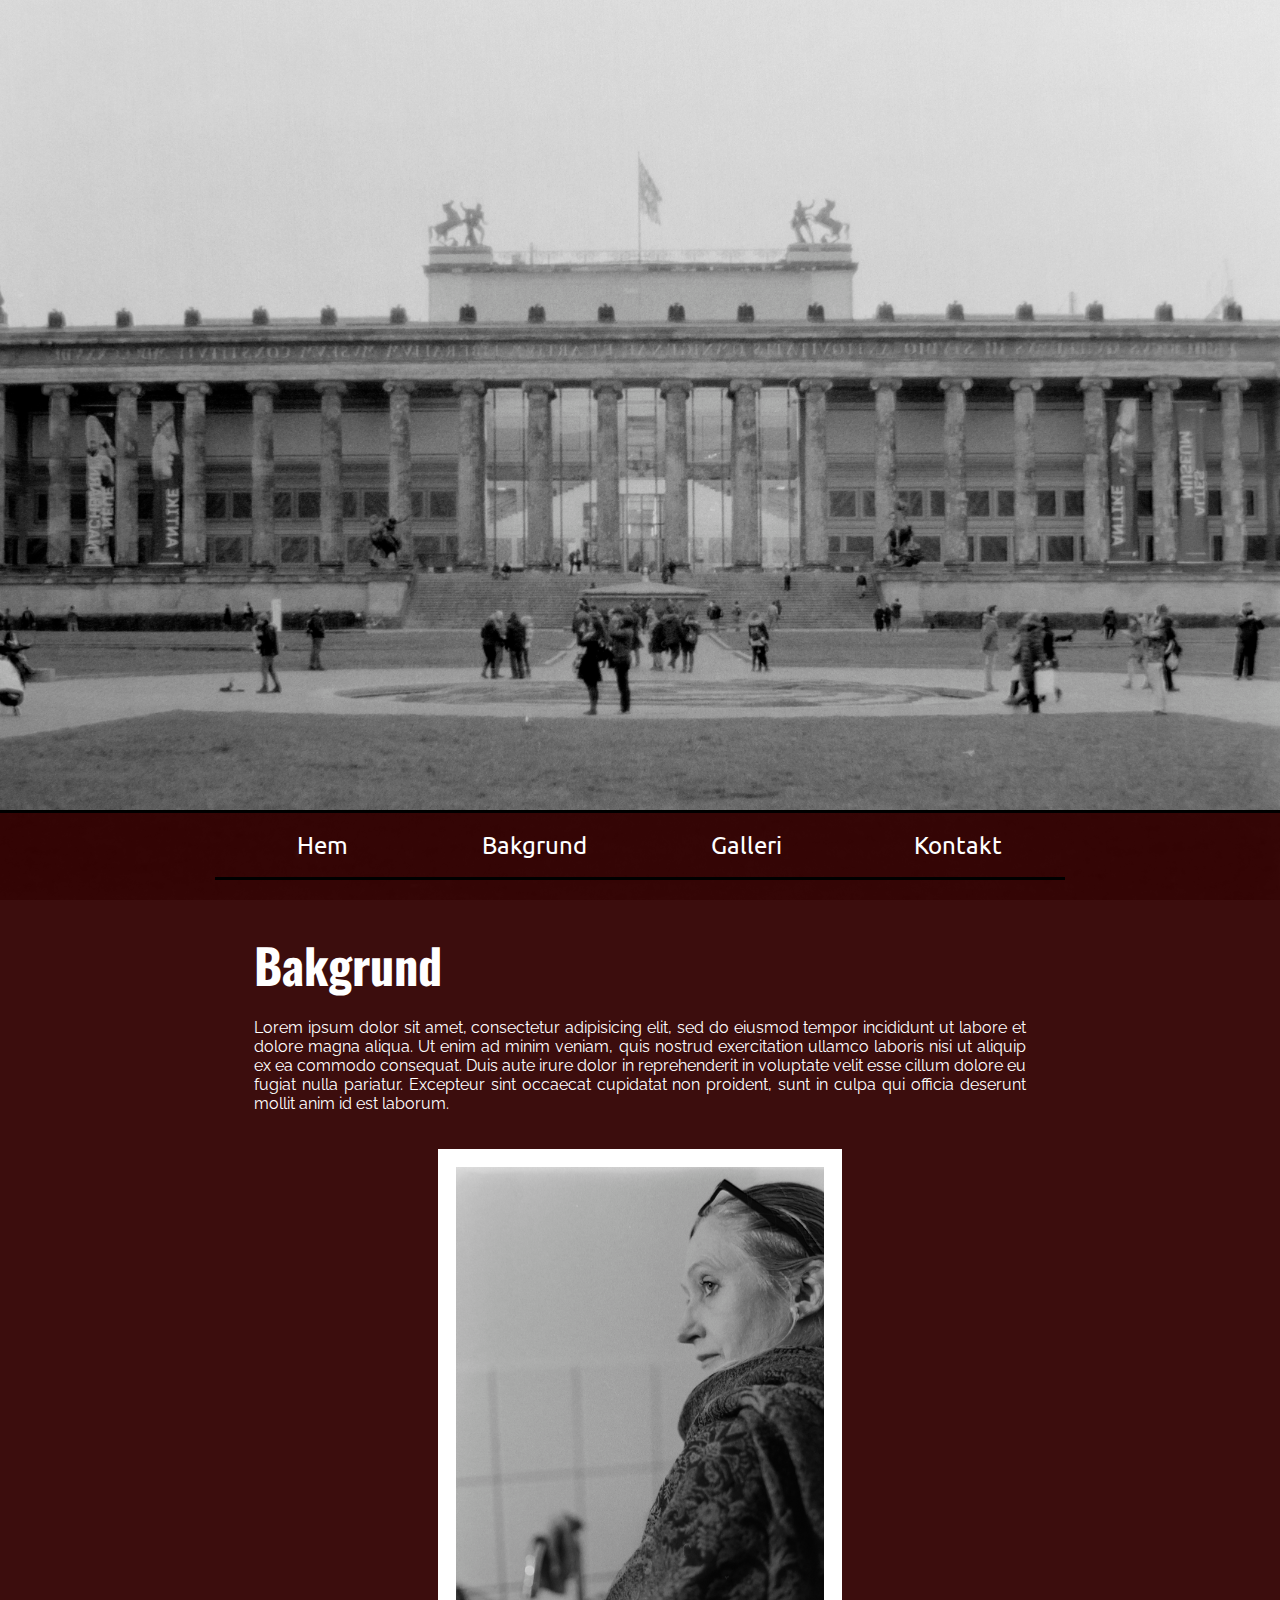
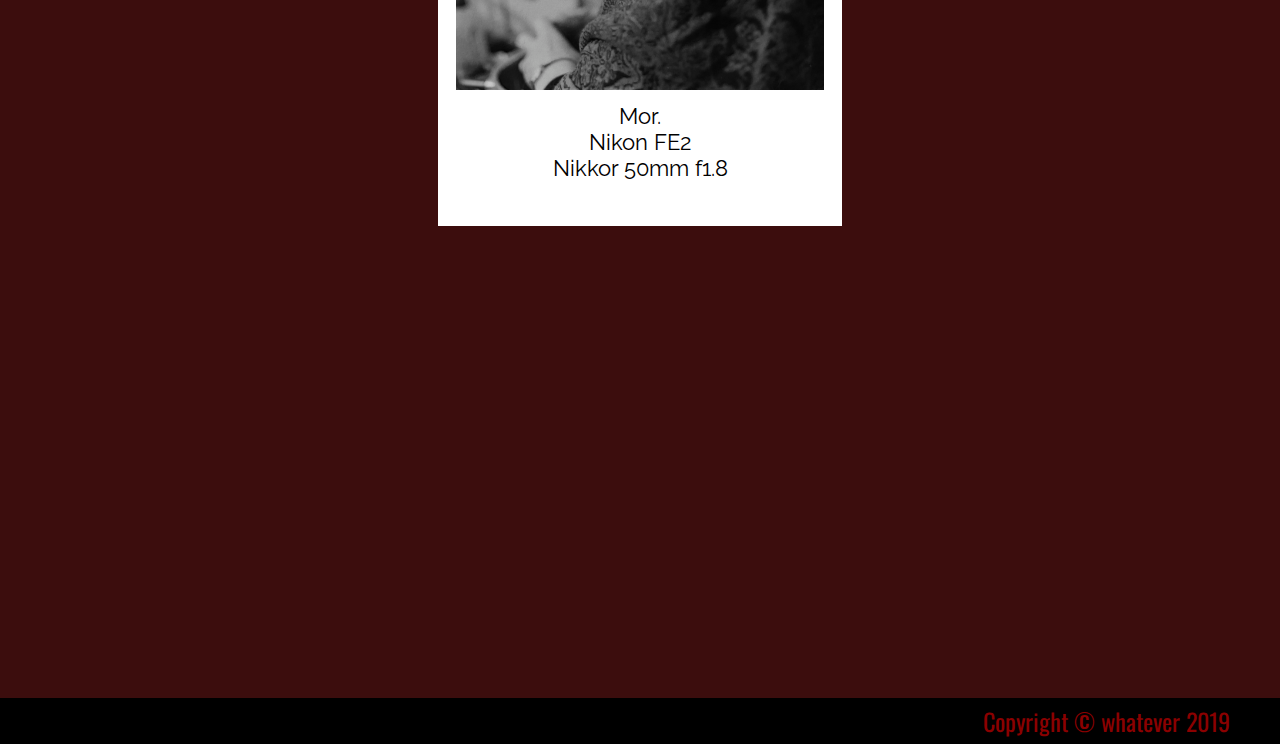
==== bakgrund/index.html @ 83a8683e "Add files via upload" ====
<!DOCTYPE html>
<html>
<head>
	<title>Gallery</title>
	<meta http-equiv="Content-Type" content="text/html; charset=UTF-8" />
	<link rel="stylesheet" type="text/css" href="../style.css">
	<link rel="stylesheet" href="https://fonts.googleapis.com/css?family=Oswald|VT323|Raleway|Ubuntu">
</head>
<body>

	<div class="header">
		</div>
	</div> 
	<div class="containercontainer">
	<div class="container">

		<div class="categories">
			<table>
			<tr>
				<th><a href="../"><button class="button button1">Hem</button></a></th>
				<th><a href="../bakgrund/"><button class="button button1">Bakgrund</button></a></th>
				<th><a href="../galleri/"><button class="button button1">Galleri</button></a></th>
				<th><a href="../kontakt/"><button class="button button1">Kontakt</button></a></th>
  			</tr>
			</table>
		</div class="categories">


		<div class="articlepreview">


		<h1>Bakgrund</h1>



		<p>Lorem ipsum dolor sit amet, consectetur adipisicing elit, sed do eiusmod
		tempor incididunt ut labore et dolore magna aliqua. Ut enim ad minim veniam,
		quis nostrud exercitation ullamco laboris nisi ut aliquip ex ea commodo
		consequat. Duis aute irure dolor in reprehenderit in voluptate velit esse
		cillum dolore eu fugiat nulla pariatur. Excepteur sint occaecat cupidatat non
		proident, sunt in culpa qui officia deserunt mollit anim id est laborum.</p>

		<div class="galleryimg portrait">

			<img src="../bilder/mamma.jpg">
			<p>Mor.<br>Nikon FE2<br> Nikkor 50mm f1.8</p>
			
		</div class="galleryimg portrait">		

		
		


		</div class="articlepreview"> 




	</div class="container">
	</div class="containercontainer">
	<div class="footer"><p>Copyright &copy; whatever 2019</p></div>


</body>
</html>
---- style.css ----
*{
	margin:0;
	padding:0;
	overflow-x:hidden;
}

body{
	background:url(bilder/Uni.jpg);
	background-size: cover;
	background-attachment: fixed;
	background-position: center;
}

.header{
	min-width:850px;
	max-width:55vw;
	margin:85vh auto 0vh auto;
	padding:3vh 10vh 2vh 10vh;
	box-sizing: border-box;
	background-color:rgba(255, 255, 255, 0);
}

.headerimage img{
	width:100%;
	height:100%;
	object-fit: contain;
}

.headerimage img:active{
    opacity:0;
    transition-duration:0.2s;
}

.categories{
	width:100%;
	display:inline-block;
	margin-bottom:1vh;
	border-top:0vh solid black;
	border-bottom:0.4vh solid black;
}

.categories table{
	margin:0vh auto;
	width:100%;
	height:100%;
}

.categories th{
	width:25%;
	padding:0;
	height:100%;
}

.button {
  background-color: black;
  border: none;
  color: black;
  text-align: center;
  margin:0 auto;
  padding:0;
  text-decoration: none;
  display: inline-block;
  box-sizing: border-box;
  font-size: 1.5em;
  font-family:Ubuntu;

  -webkit-transition-duration: 0.08s; /* Safari */
  transition-duration: 0.08s;
  cursor: pointer;

}


.button1 {        /* KVADRATISKA LÃƒâ€žNKAR */
  background-color:rgba(100, 0, 0, 0.0);
  color: white;
  width:100%;
  height:2.5em;
  box-sizing: border-box;
}

.button1:hover {
  background-color:rgba(100, 0, 0, 0.5);
  color: white;
  width:100%;
  height:;
  box-sizing: border-box;
}

.button1:active {
  background-color:rgba(75, 0, 0, 0.5);
  color: white;
  width:100%;
  height:;
  box-sizing: border-box;
}

.containercontainer{
	width:100vw;
	min-height:150vh;
	margin:0;
	background-color:rgba(50, 0, 0, 0.95);
	border-top:0.4vh solid black;

}

.container{
	min-width:850px;
	max-width:55vw;
	min-height:150vh;
	margin:0 auto 15vh auto;
	background-color:;

}

.footer{
	width:100vw;
	text-align:right;
	font-family:Oswald;
	background-color: black;
	color:darkred;
	min-height:5vh;
	padding:5px 50px;
	box-sizing: border-box;
	font-size:1.5em;

}

.articlepreview{
	width:95%;
	margin:3vh auto 0 auto;
	text-align:justify;
}

.articlepreview h1{
	font-family:Oswald;
	padding:1vh 2vh;
	color:white;
	font-size:3em;
}

.articlepreview p{
	font-family:Raleway;
	padding:1vh 2vh;
	font-size:1em;
	color:white;
}

.articleimage{
	width:40%;
	float:right;
	padding:1vh;
	margin:2vh 2vh 2vh 4vh;
	object-fit: contain;
	border:0.2em black solid;
	text-align:center;
	font-size:1em;
	box-sizing: border-box;
}


.articleimage img{
	object-fit: contain;
	width:100%;
}

.articleimage2{
	width:35%;
	float:right;
	padding:1vh;
	margin:2vh 2vh 2vh 4vh;
	object-fit: contain;
	border:0.2em black solid;
	text-align:center;
	font-size:1em;
	box-sizing: border-box;
}


.articleimage2 img{
	object-fit: contain;
	width:100%;
}

.galleryimg{
	padding:2vh 2vh 4vh 2vh;
	margin:3vh auto;
	object-fit: contain;
	/*border:0.2em black solid;*/
	text-align:center;
	font-size:1em;
	box-sizing: border-box;
	background-color:white;

}

.galleryimg p{
	color:black;
	font-size:1.4em;
}

.galleryimg img{
	object-fit: contain;
	width:100%;
}

.portrait{
    width:50%;
}

.landscape {
    width:75%;
}
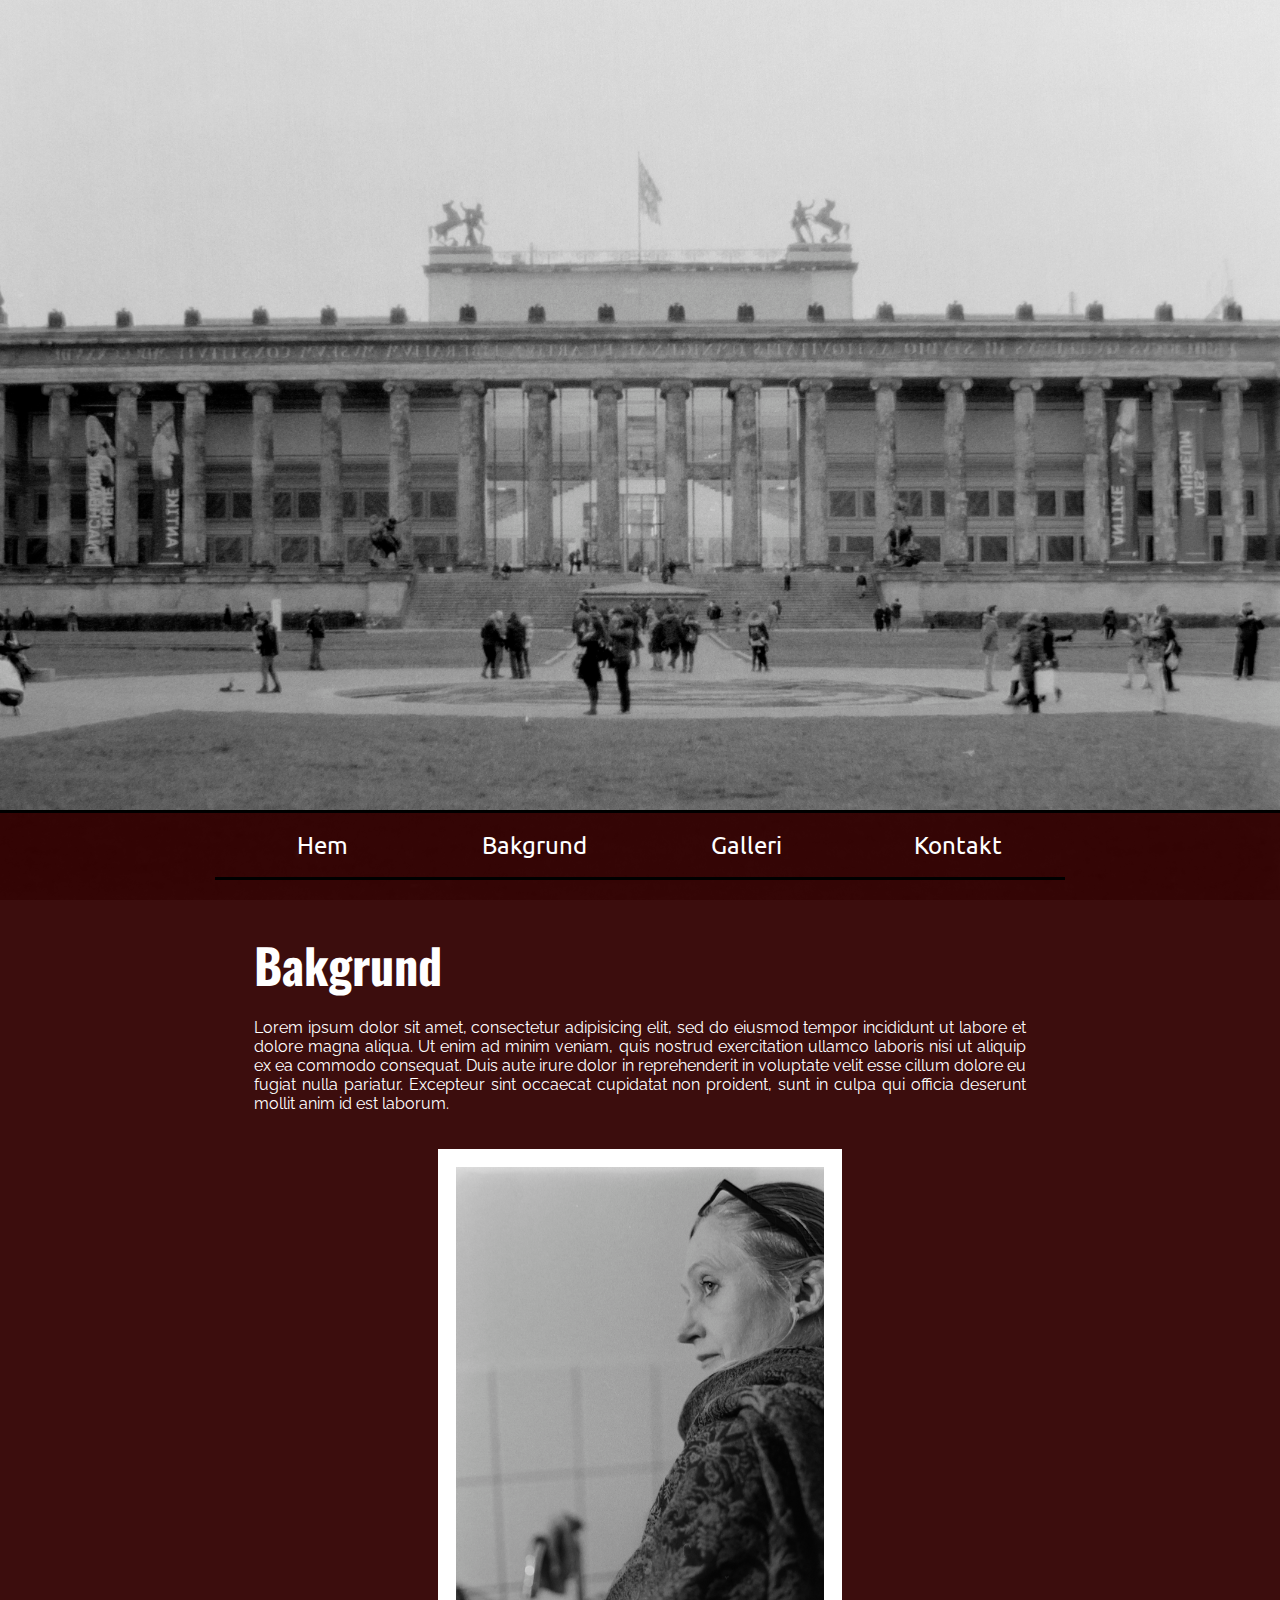
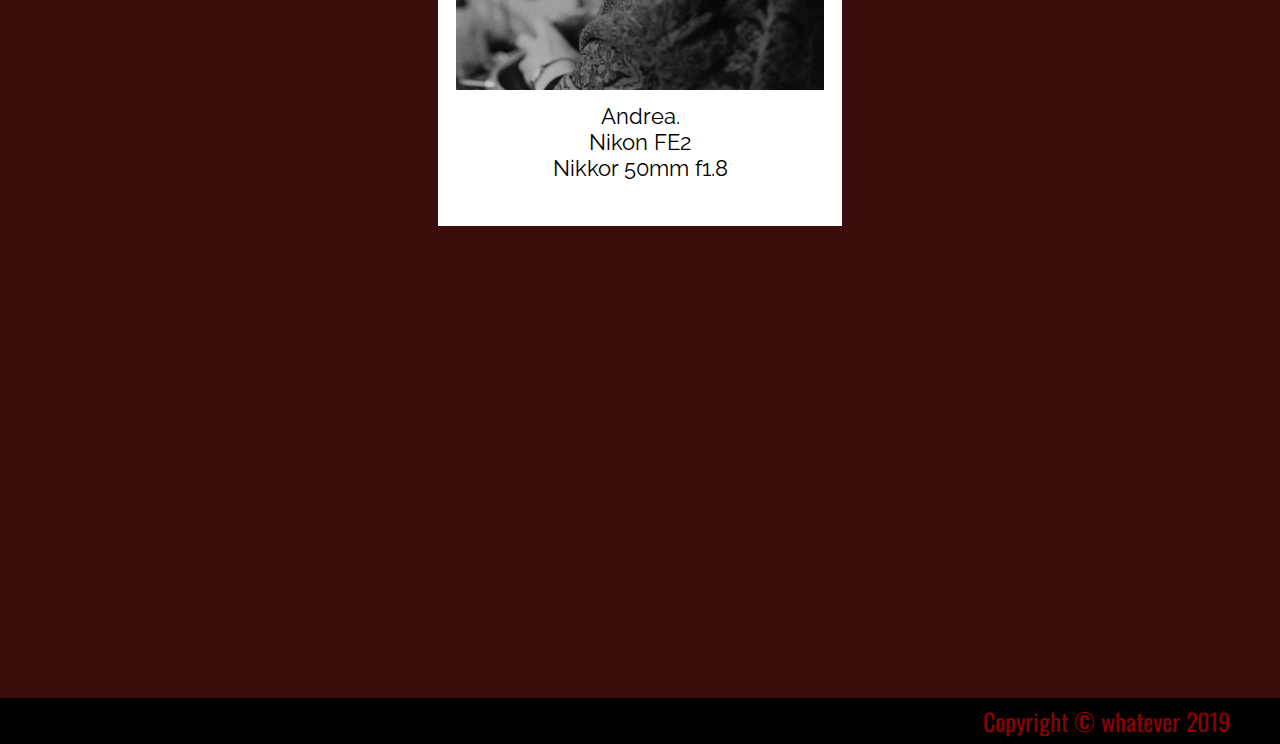
==== commit 80b81fa3: "Update index.html" ====
--- a/bakgrund/index.html
+++ b/bakgrund/index.html
@@ -43,7 +43,7 @@
 		<div class="galleryimg portrait">
 
 			<img src="../bilder/mamma.jpg">
-			<p>Mor.<br>Nikon FE2<br> Nikkor 50mm f1.8</p>
+			<p>Andrea.<br>Nikon FE2<br> Nikkor 50mm f1.8</p>
 			
 		</div class="galleryimg portrait">		
 
@@ -62,4 +62,4 @@
 
 
 </body>
-</html>+</html>
--- a/style.css
+++ b/style.css
@@ -210,4 +210,4 @@
 
 .landscape {
     width:75%;
-}+}
